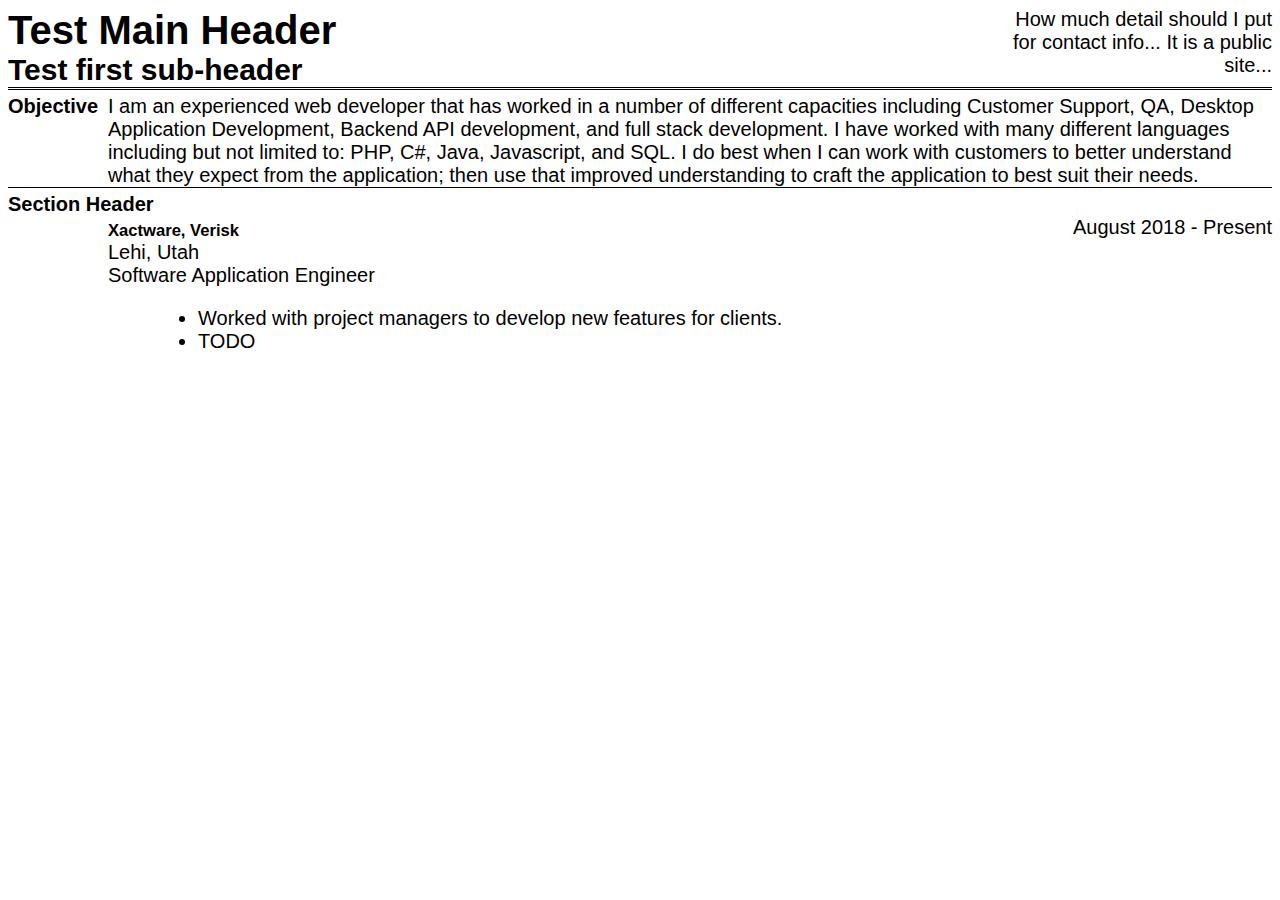
==== resume-div.html @ f5f85de2 "Started messing with div layout controls" ====
<!DOCTYPE html>
<html lang="en">
<head>
    <meta charset="UTF-8">
    <title>Caleb Anderson's Resume</title>

    <link rel="icon" href="favicon.ico" type="image/png" />
    <link rel="stylesheet" href="css/styles.css">
    <link rel="stylesheet" href="css/resume-div.css">
</head>
<body>
<!--
    This table will have 4 columns:
      - Section identifiers (Job history, Education, awards, etc)
      - Content Headers (Job title, location, etc.)
      - Content Details (Tasks performed, etc.)
      - Dates

    The header will span 3 columns for the name and title and one for the contact info.
-->
<div> <!--main content-->
    <div class="header-name">
        <h1>Test Main Header</h1>
        <h2>Test first sub-header</h2>
    </div>
    <div class="header-contact">
        How much detail should I put for contact info... It is a public site...
        <br/>
    </div>
    <div class="objective-container clear">
        <div class="objective-header">
            <h4>Objective</h4>
        </div>
        <div class="objective-content">I am an experienced web developer that has worked in a number of different capacities including Customer Support, QA, Desktop Application Development, Backend API development, and full stack development. I have worked with many different languages including but not limited to: PHP, C#, Java, Javascript, and SQL. I do best when I can work with customers to better understand what they expect from the application; then use that improved understanding to craft the application to best suit their needs.</div>
    </div>
    <div class="clear"></div>
    <div class="section-header clear">
        <h4>Section Header</h4>
    </div>
    <div class="content-header">
        <h5>Xactware, Verisk</h5>
        Lehi, Utah <br/>
        Software Application Engineer
    </div>
    <div class="section-dates">
        August 2018 - Present
    </div>
    <div class="clear"></div>
    <div class="content-details">
        <ul>
            <li>
                Worked with project managers to develop new features for clients.
            </li>
            <li>
                TODO
            </li>
        </ul>
    </div>
</div>
</body>
</html>
---- css/styles.css ----
/* Typography */

html {
	font-family: 'Roboto', sans-serif;
}

@media (min-width: 576px) {
	html {
		font-size: 14px;
	}
}

@media (min-width: 768px) {
	html {
		font-size: 16px;
	}
}

@media (min-width: 992px) {
	html {
		font-size: 18px;
	}
}

@media (min-width: 1200px) {
	html {
		font-size: 20px;
	}
}

.icons-social i {
	font-size: 3em;
}

/* Custom Styles */

main {
	display: flex;
	flex-direction: column;
	min-height: 100vh;
	justify-content: center;
	padding: 0 30px;
	text-align: center;
}

main > .intro {
	font-family: 'Reem Kufi', sans-serif;
	font-size: 3.75em;
	font-weight: 600;
}

main > .tagline {
	font-size: 1.5rem;
	margin: 1.5rem 0;
	font-weight: 100;
}

.icons-social i {
	padding: 10px;
}

.devto {
	margin-bottom: -0.20rem;
}

.devto svg {
	margin-bottom: -0.20rem;
	margin-left: 0.675rem;;
	width: 2.65rem;
	height: 2.65rem;
}


/* My custom table layout css */
table {
	table-layout: fixed;
	min-width: 470px;
}

table .section-header {
	width: 100px;
}

table .content-header {
	width: 50px;
}

table .content-details {
	width: auto;
}

table .section-dates {
	width: 275px;
}

table tr td:nth-child(3) {
	text-align: right;
}

td {
	overflow-wrap: break-word;
}

h1, h2, h4, h5 {
	margin-bottom: 0;
	margin-top: 0;
}

h5 {
	margin-bottom: 0;
}

hr .thick {
	border-top: 6px solid #8c8b8b;
}

hr .thin {
	border-top: 3px solid #8c8b8b;
}
---- css/resume-div.css ----
div {
    overflow-wrap: break-word;
}

div .header-name {
    float: left;
}

div .header-contact {
    max-width: 275px;
    text-align: right;
    float: right;
}

div .objective-header {
    float: left;
    width: 100px;
    height: inherit;
    overflow: hidden;
}

div .objective-content {
    overflow: hidden;
}

div .objective-container {
    border-top: 3px double;
    padding-top: 5px;
}

div .section-header {
    border-top: 1px solid;
    padding-top: 5px;
}

div .content-header {
    float: left;
    padding-left: 100px;
    padding-top: 5px;
    width: 50%;
}

div .content-details {
    float: left;
    padding-left: 150px;
}

div .section-dates {
    text-align: right;
    /*float: right;*/
}

div .separator {
    width: 100%;
}

div hr .thick {
    border-top: 6px solid #8c8b8b;
}

div hr .thin {
    border-top: 3px solid #8c8b8b;
}

.clear {
    clear: both;
}
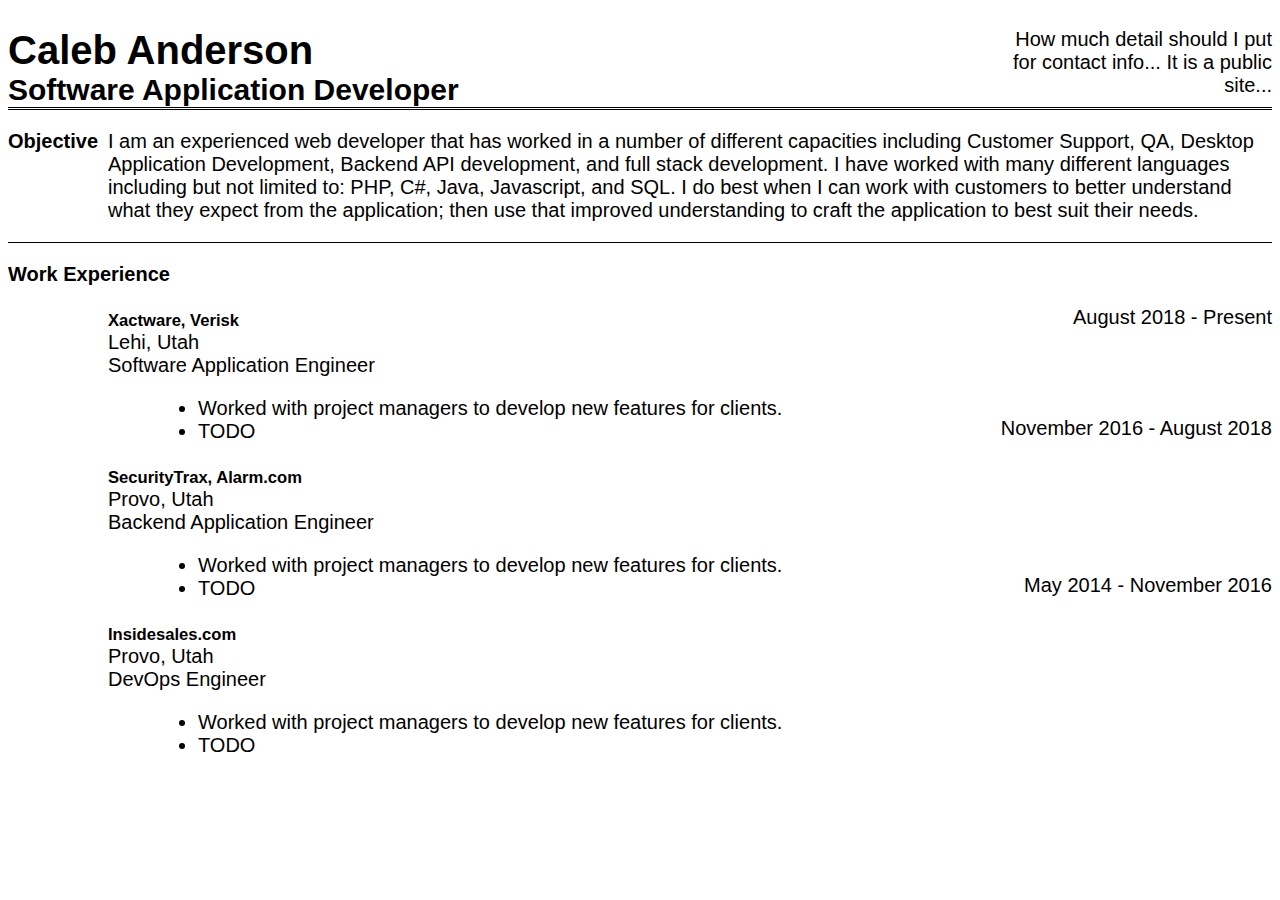
==== commit 60089298: "Some formatting changes and added more to the div version of the resume." ====
--- a/resume-div.html
+++ b/resume-div.html
@@ -4,7 +4,7 @@
     <meta charset="UTF-8">
     <title>Caleb Anderson's Resume</title>
 
-    <link rel="icon" href="favicon.ico" type="image/png" />
+    <link rel="icon" href="favicon.ico" type="image/png"/>
     <link rel="stylesheet" href="css/styles.css">
     <link rel="stylesheet" href="css/resume-div.css">
 </head>
@@ -19,42 +19,94 @@
     The header will span 3 columns for the name and title and one for the contact info.
 -->
 <div> <!--main content-->
-    <div class="header-name">
-        <h1>Test Main Header</h1>
-        <h2>Test first sub-header</h2>
+    <div class="container">
+        <div class="header-name">
+            <h1>Caleb Anderson</h1>
+            <h2>Software Application Developer</h2>
+        </div>
+        <div class="header-contact">
+            How much detail should I put for contact info... It is a public site...
+            <br/>
+        </div>
     </div>
-    <div class="header-contact">
-        How much detail should I put for contact info... It is a public site...
-        <br/>
-    </div>
-    <div class="objective-container clear">
+    <div class="objective-container container clear">
         <div class="objective-header">
             <h4>Objective</h4>
         </div>
-        <div class="objective-content">I am an experienced web developer that has worked in a number of different capacities including Customer Support, QA, Desktop Application Development, Backend API development, and full stack development. I have worked with many different languages including but not limited to: PHP, C#, Java, Javascript, and SQL. I do best when I can work with customers to better understand what they expect from the application; then use that improved understanding to craft the application to best suit their needs.</div>
+        <div class="objective-content">I am an experienced web developer that has worked in a number of different
+            capacities including Customer Support, QA, Desktop Application Development, Backend API development, and
+            full stack development. I have worked with many different languages including but not limited to: PHP, C#,
+            Java, Javascript, and SQL. I do best when I can work with customers to better understand what they expect
+            from the application; then use that improved understanding to craft the application to best suit their
+            needs.
+        </div>
     </div>
     <div class="clear"></div>
     <div class="section-header clear">
-        <h4>Section Header</h4>
+        <h4>Work Experience</h4>
     </div>
-    <div class="content-header">
-        <h5>Xactware, Verisk</h5>
-        Lehi, Utah <br/>
-        Software Application Engineer
+    <div class="container">
+        <div class="content-header">
+            <h5>Xactware, Verisk</h5>
+            Lehi, Utah <br/>
+            Software Application Engineer
+        </div>
+        <div class="section-dates">
+            August 2018 - Present
+        </div>
+        <div class="clear"></div>
+        <div class="content-details">
+            <ul>
+                <li>
+                    Worked with project managers to develop new features for clients.
+                </li>
+                <li>
+                    TODO
+                </li>
+            </ul>
+        </div>
     </div>
-    <div class="section-dates">
-        August 2018 - Present
+    <div class="container">
+        <div class="content-header">
+            <h5>SecurityTrax, Alarm.com</h5>
+            Provo, Utah <br/>
+            Backend Application Engineer
+        </div>
+        <div class="section-dates">
+            November 2016 - August 2018
+        </div>
+        <div class="clear"></div>
+        <div class="content-details">
+            <ul>
+                <li>
+                    Worked with project managers to develop new features for clients.
+                </li>
+                <li>
+                    TODO
+                </li>
+            </ul>
+        </div>
     </div>
-    <div class="clear"></div>
-    <div class="content-details">
-        <ul>
-            <li>
-                Worked with project managers to develop new features for clients.
-            </li>
-            <li>
-                TODO
-            </li>
-        </ul>
+    <div class="container">
+        <div class="content-header">
+            <h5>Insidesales.com</h5>
+            Provo, Utah <br/>
+            DevOps Engineer
+        </div>
+        <div class="section-dates">
+            May 2014 - November 2016
+        </div>
+        <div class="clear"></div>
+        <div class="content-details">
+            <ul>
+                <li>
+                    Worked with project managers to develop new features for clients.
+                </li>
+                <li>
+                    TODO
+                </li>
+            </ul>
+        </div>
     </div>
 </div>
 </body>
--- a/css/styles.css
+++ b/css/styles.css
@@ -1,119 +1,115 @@
 /* Typography */
 
 html {
-	font-family: 'Roboto', sans-serif;
+    font-family: 'Roboto', sans-serif;
 }
 
 @media (min-width: 576px) {
-	html {
-		font-size: 14px;
-	}
+    html {
+        font-size: 14px;
+    }
 }
 
 @media (min-width: 768px) {
-	html {
-		font-size: 16px;
-	}
+    html {
+        font-size: 16px;
+    }
 }
 
 @media (min-width: 992px) {
-	html {
-		font-size: 18px;
-	}
+    html {
+        font-size: 18px;
+    }
 }
 
 @media (min-width: 1200px) {
-	html {
-		font-size: 20px;
-	}
+    html {
+        font-size: 20px;
+    }
 }
 
 .icons-social i {
-	font-size: 3em;
+    font-size: 3em;
 }
 
 /* Custom Styles */
 
 main {
-	display: flex;
-	flex-direction: column;
-	min-height: 100vh;
-	justify-content: center;
-	padding: 0 30px;
-	text-align: center;
+    display: flex;
+    flex-direction: column;
+    min-height: 100vh;
+    justify-content: center;
+    padding: 0 30px;
+    text-align: center;
 }
 
 main > .intro {
-	font-family: 'Reem Kufi', sans-serif;
-	font-size: 3.75em;
-	font-weight: 600;
+    font-family: 'Reem Kufi', sans-serif;
+    font-size: 3.75em;
+    font-weight: 600;
 }
 
 main > .tagline {
-	font-size: 1.5rem;
-	margin: 1.5rem 0;
-	font-weight: 100;
+    font-size: 1.5rem;
+    margin: 1.5rem 0;
+    font-weight: 100;
 }
 
 .icons-social i {
-	padding: 10px;
+    padding: 10px;
 }
 
 .devto {
-	margin-bottom: -0.20rem;
+    margin-bottom: -0.20rem;
 }
 
 .devto svg {
-	margin-bottom: -0.20rem;
-	margin-left: 0.675rem;;
-	width: 2.65rem;
-	height: 2.65rem;
+    margin-bottom: -0.20rem;
+    margin-left: 0.675rem;;
+    width: 2.65rem;
+    height: 2.65rem;
 }
 
 
 /* My custom table layout css */
 table {
-	table-layout: fixed;
-	min-width: 470px;
+    table-layout: fixed;
+    min-width: 470px;
 }
 
 table .section-header {
-	width: 100px;
+    width: 100px;
 }
 
 table .content-header {
-	width: 50px;
+    width: 50px;
 }
 
 table .content-details {
-	width: auto;
+    width: auto;
 }
 
 table .section-dates {
-	width: 275px;
+    width: 275px;
 }
 
 table tr td:nth-child(3) {
-	text-align: right;
+    text-align: right;
 }
 
 td {
-	overflow-wrap: break-word;
+    overflow-wrap: break-word;
 }
 
 h1, h2, h4, h5 {
-	margin-bottom: 0;
-	margin-top: 0;
-}
-
-h5 {
-	margin-bottom: 0;
+    margin-bottom: 0;
+    margin-top: 0;
 }
 
 hr .thick {
-	border-top: 6px solid #8c8b8b;
+    border-top: 6px solid #8c8b8b;
 }
 
 hr .thin {
-	border-top: 3px solid #8c8b8b;
+    border-top: 3px solid #8c8b8b;
 }
--- a/css/resume-div.css
+++ b/css/resume-div.css
@@ -30,7 +30,7 @@
 
 div .section-header {
     border-top: 1px solid;
-    padding-top: 5px;
+    padding-top: 20px;
 }
 
 div .content-header {
@@ -54,6 +54,11 @@
     width: 100%;
 }
 
+div .container {
+    padding-top: 20px;
+    padding-bottom: 20px;
+}
+
 div hr .thick {
     border-top: 6px solid #8c8b8b;
 }
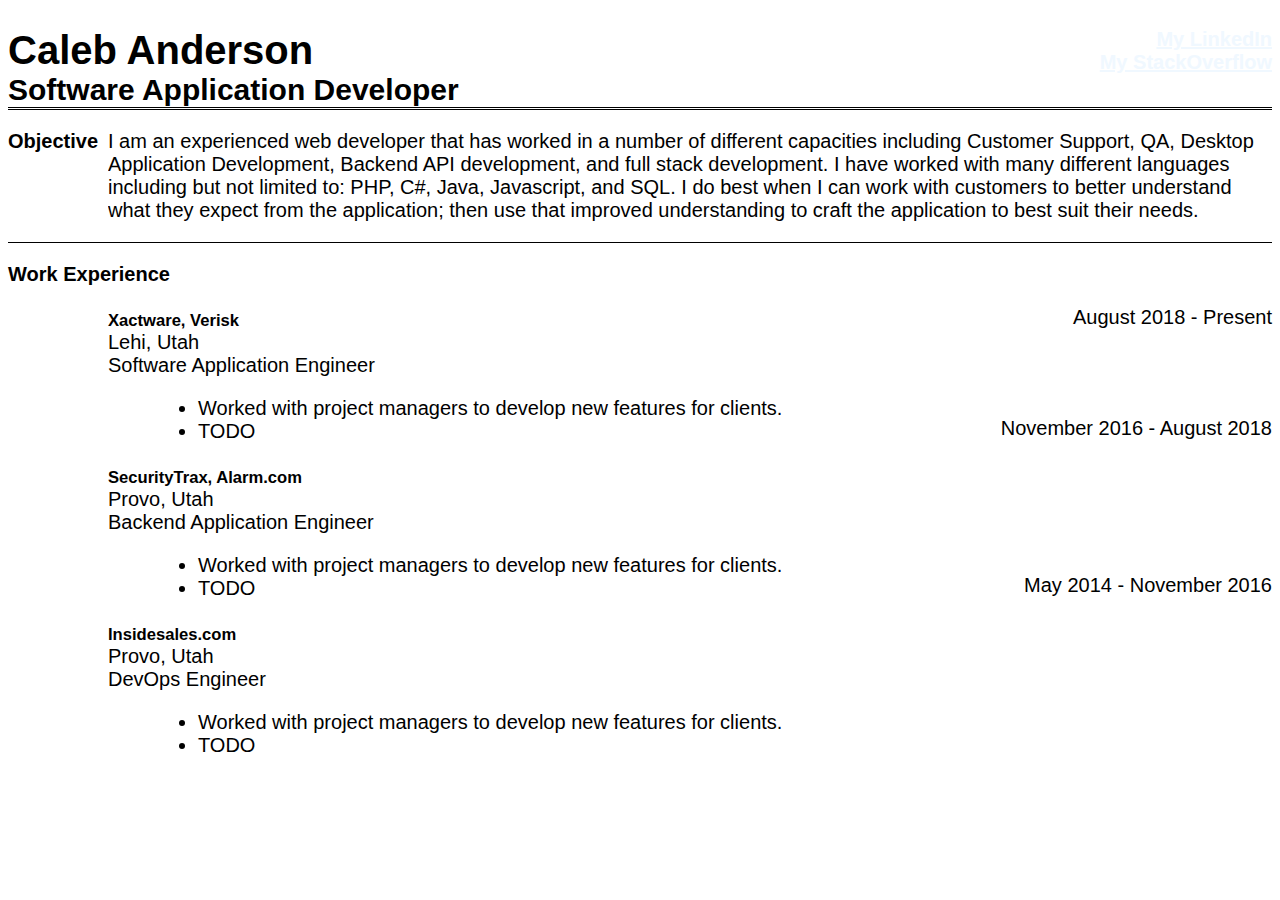
==== commit 4a675e8e: "Added some personal contact info" ====
--- a/resume-div.html
+++ b/resume-div.html
@@ -25,8 +25,9 @@
             <h2>Software Application Developer</h2>
         </div>
         <div class="header-contact">
-            How much detail should I put for contact info... It is a public site...
+            <a href="https://www.linkedin.com/in/calebandersondeveloper/">My LinkedIn</a>
             <br/>
+            <a href="https://stackoverflow.com/users/1396322/cepa">My StackOverflow</a>
         </div>
     </div>
     <div class="objective-container container clear">
--- a/css/styles.css
+++ b/css/styles.css
@@ -53,6 +53,11 @@
     font-size: 1.5rem;
     margin: 1.5rem 0;
     font-weight: 100;
+}
+
+a {
+    color: aliceblue;
+    font-weight: bold;
 }
 
 .icons-social i {
